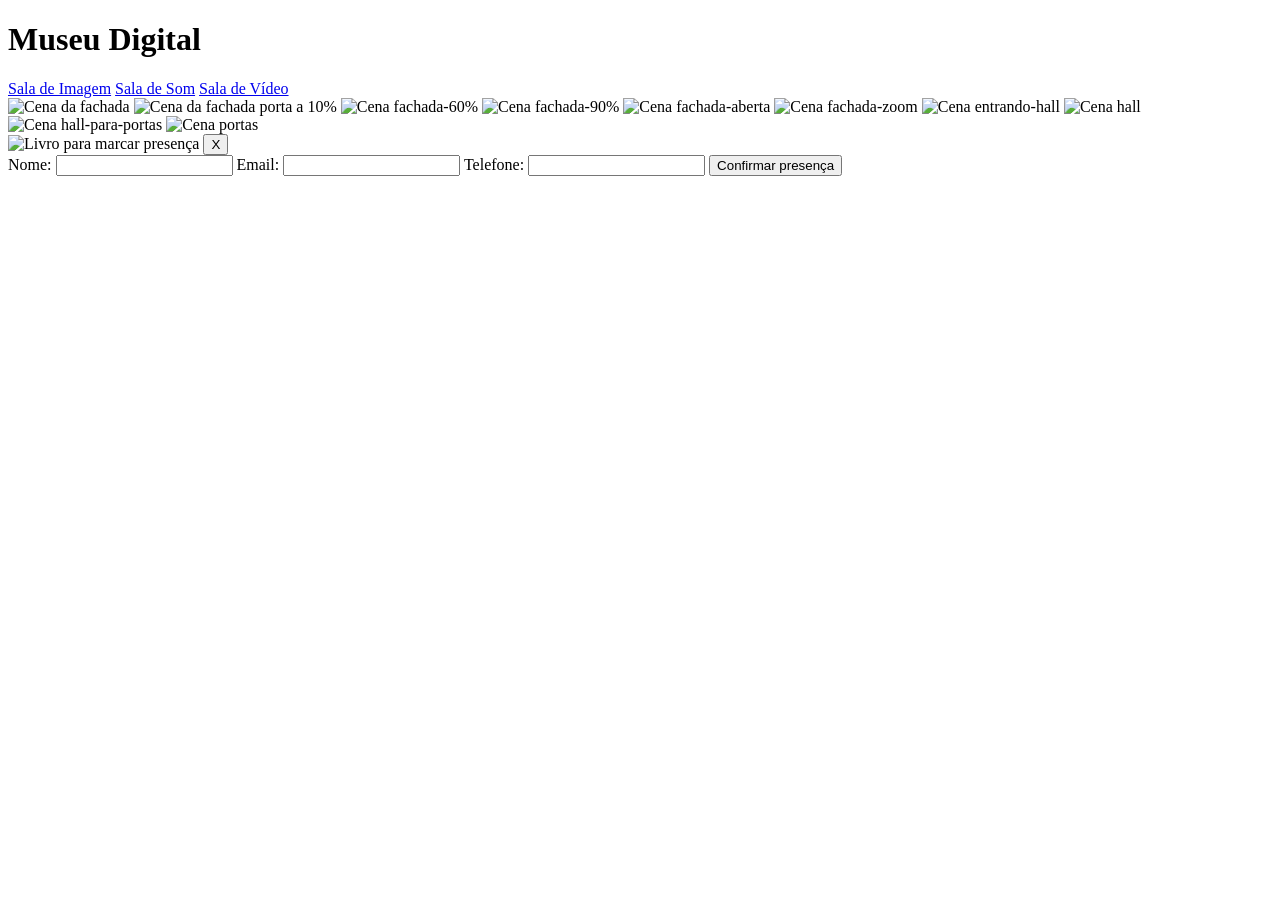
==== index.html @ 1f209a08 "Adiciona as páginas" ====
<!DOCTYPE html>
<html lang="pt">

<head>
  <meta charset="UTF-8">
  <title>Museu Digital</title>
  <link rel="stylesheet" href="./css/style.css" >
</head>

<body>

  <header id="cabecalho">
      <h1>Museu Digital</h1>

      <nav>
        <a href="sala-imagem.html">Sala de Imagem</a>
        <a href="sala-som.html">Sala de Som</a>
        <a href="sala-video.html">Sala de Vídeo</a>
      </nav>
    </header>

  <main id="experiencia">

    <div id="sequencia-imagens" class="camada">

        <img src="./img/cenas-iniciais/cena_1.png" class="foto-sequencia" id="fachada" alt="Cena da fachada">
        <img src="./img/cenas-iniciais/cena_2.png" class="foto-sequencia" id="fachada-10" alt="Cena da fachada porta a 10%">
        <img src="./img/cenas-iniciais/cena_3.png" class="foto-sequencia" id="fachada-60" alt="Cena fachada-60%">
        <img src="./img/cenas-iniciais/cena_4.png" class="foto-sequencia" id="fachada-90" alt="Cena fachada-90%">
        <img src="./img/cenas-iniciais/cena_5.png" class="foto-sequencia" id="fachada-aberta" alt="Cena fachada-aberta">
        <img src="./img/cenas-iniciais/cena_6.png" class="foto-sequencia" id="fachada-zoom" alt="Cena fachada-zoom">
        <img src="./img/cenas-iniciais/cena_7.png" class="foto-sequencia" id="entrando-hall" alt="Cena entrando-hall">
        <img src="./img/cenas-iniciais/cena_8.png" class="foto-sequencia" id="hall" alt="Cena hall">
        <img src="./img/cenas-iniciais/cena_9.png" class="foto-sequencia" id="hall-para-portas" alt="Cena hall-para-portas">
        <img src="./img/cenas-iniciais/cena_10.png" class="foto-sequencia" id="portas" alt="Cena portas">

    </div>

    <div id="livro">

        <img src="./img/livro/capa-livro.png" id="imagem-livro" alt="Livro para marcar presença">


       <button type="button" id="fechar-livro">X</button>

        <form id="form-presenca">
            <label>Nome:</label>
            <input type="text" name="nome" required>

            <label>Email:</label>
            <input type="email" name="email" required>

            <label>Telefone:</label>
            <input type="tel" name="telefone" required>

            <button type="submit" id="botao-presenca">Confirmar presença</button>

            <p id="mensagem-presenca"></p>
        </form>
      
    </div>

    <div id="links-portas">

      <a href="sala-imagem.html" class="porta-link porta-imagem"></a>

      <a href="sala-som.html" class="porta-link porta-som"></a>

      <a href="sala-video.html" class="porta-link porta-video"></a>

    </div>

  </main>

  <script src="./js/script.js"></script>

</body>

</html>
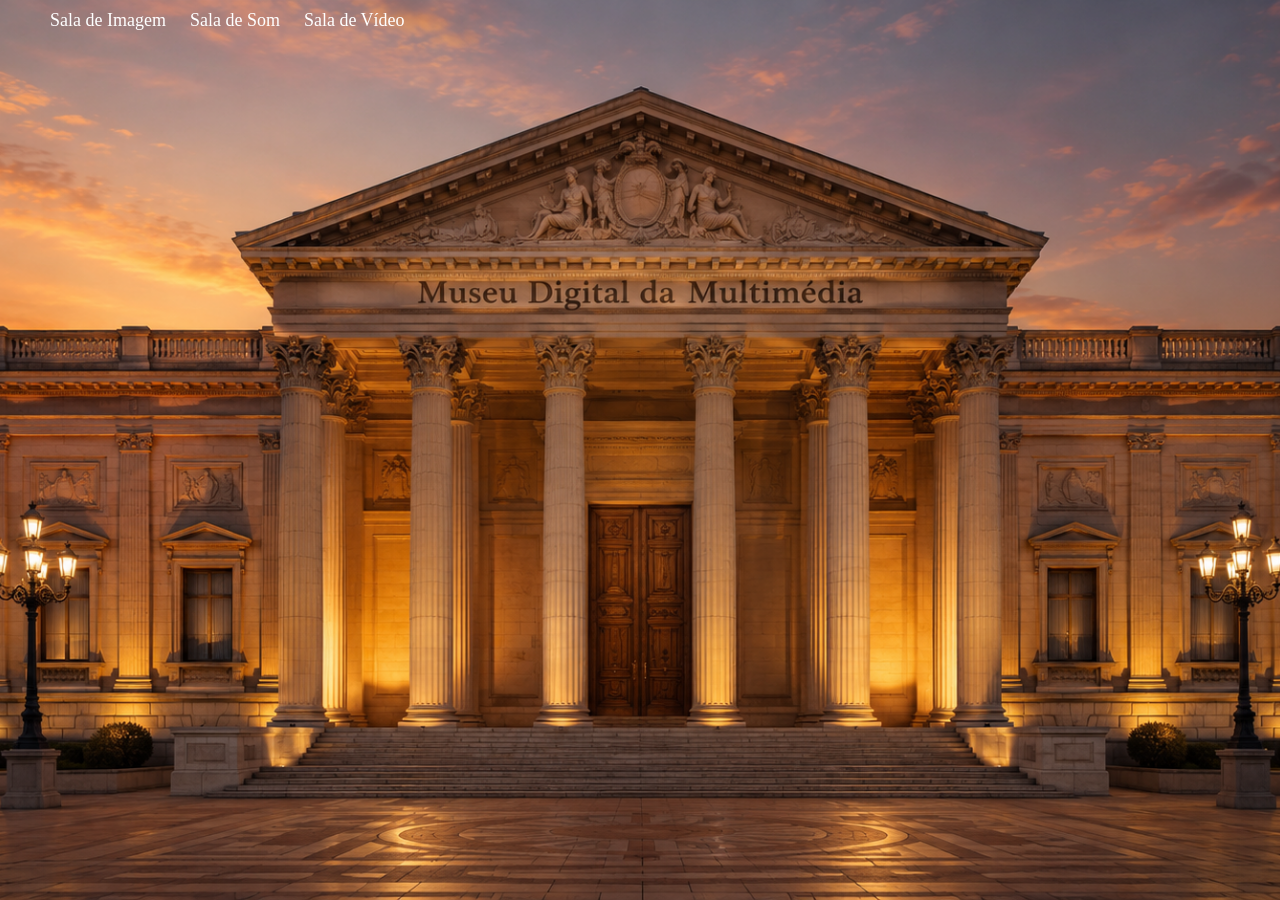
==== commit fecd7942: "Update index.html" ====
--- a/index.html
+++ b/index.html
@@ -10,7 +10,7 @@
 <body>
 
   <header id="cabecalho">
-      <h1>Museu Digital</h1>
+     
 
       <nav>
         <a href="sala-imagem.html">Sala de Imagem</a>
@@ -76,4 +76,4 @@
 
 </body>
 
-</html>+</html>
--- a/css/style.css
+++ b/css/style.css
@@ -0,0 +1,220 @@
+html, body {
+  height: 100%;
+  margin: 0;
+  overflow: hidden;
+}
+
+#experiencia {
+  width: 100%;
+  height: 100%;
+  position: relative;
+  overflow: hidden;
+  background-color: black;
+}
+
+.camada {
+  width: 100%;
+  height: 100%;
+  position: absolute;
+  top: 0;
+  left: 0;
+}
+
+#sequencia-imagens {
+  z-index: 1;
+}
+
+.foto-sequencia {
+  width: 100%;
+  height: 100%;
+
+  position: absolute;
+  top: 0;
+  left: 0;
+
+  object-fit: cover;
+  opacity: 0;
+}
+
+.foto-sequencia:first-child {
+  opacity: 1;
+}
+
+#cabecalho {
+  width: 100%;
+  padding: 10px 30px;
+  box-sizing: border-box;
+
+  display: flex;
+  justify-content: space-between;
+  align-items: center;
+
+  position: absolute;
+  top: 0;
+  left: 0;
+
+  color: white;
+  z-index: 5;
+  opacity: 0.3;
+}
+
+#cabecalho h1 {
+  margin: 0;
+  font-size: 48px;
+}
+
+#cabecalho a {
+  color: white;
+  text-decoration: none;
+  margin-left: 20px;
+  font-size: 18px;
+}
+
+#livro {
+  width: 180px;
+  height: 130px;
+
+  position: absolute;
+  right: 70px;
+  bottom: 60px;
+
+  opacity: 0;
+  z-index: 4;
+
+  cursor: pointer;
+
+  transition: width 0.6s, height 0.6s, opacity 0.4s;
+}
+
+#imagem-livro {
+  width: 100%;
+  height: 100%;
+  object-fit: contain;
+}
+
+#form-presenca {
+  display: none;
+}
+
+#livro.aberto {
+  width: 480px;
+  height: 360px;
+}
+
+#livro.aberto #imagem-livro {
+  content: url("../img/livro/livro-aberto.png");
+}
+
+#livro.aberto #form-presenca {
+  display: block;
+
+  position: absolute;
+  top: 65px;
+  left: 95px;
+
+  width: 290px;
+}
+
+#form-presenca label {
+  display: block;
+  text-align: left;
+  margin-top: 10px;
+  font-size: 10px;
+  color: #2b1a0c;
+}
+
+#form-presenca input {
+  width: 100%;
+  height: 21px;
+  margin-top: 4px;
+  padding-left: 6px;
+  box-sizing: border-box;
+
+  border: 1px solid #8a6332;
+  background-color: #fff7e8;
+}
+
+#botao-presenca {
+  margin-top: 10px;
+  width: 170px;
+  height: 34px;
+
+  background-color: #8a6332;
+  color: white;
+
+  border: none;
+  cursor: pointer;
+
+  font-family: Georgia, "Times New Roman", serif;
+  font-size: 14px;
+}
+
+#mensagem-presenca {
+  color: #2b1a0c;
+  font-weight: bold;
+  margin-top: 10px;
+  font-size: 13px;
+}
+
+#fechar-livro {
+  display: none;
+
+  position: absolute;
+  top: 25px;
+  right: 35px;
+
+  width: 28px;
+  height: 28px;
+
+  background-color: #8a6332;
+  color: white;
+
+  border: none;
+  cursor: pointer;
+}
+
+#livro.aberto #fechar-livro {
+  display: block;
+}
+
+#links-portas {
+  width: 100%;
+  height: 100%;
+  position: absolute;
+  top: 0;
+  left: 0;
+  z-index: 2;
+}
+
+.porta-link {
+  position: absolute;
+  display: block;
+ 
+
+  /* deixa visível só para testar */
+ 
+}
+
+/* Porta esquerda */
+.porta-imagem {
+  left: 29%;
+  top: 49%;
+  width: 7%;
+  height: 28%;
+}
+
+/* Porta do meio */
+.porta-som {
+  left: 46%;
+  top: 49%;
+  width: 8%;
+  height: 28%;
+}
+
+/* Porta direita */
+.porta-video {
+  left: 64%;
+  top: 50%;
+  width: 7%;
+  height: 26%;
+}
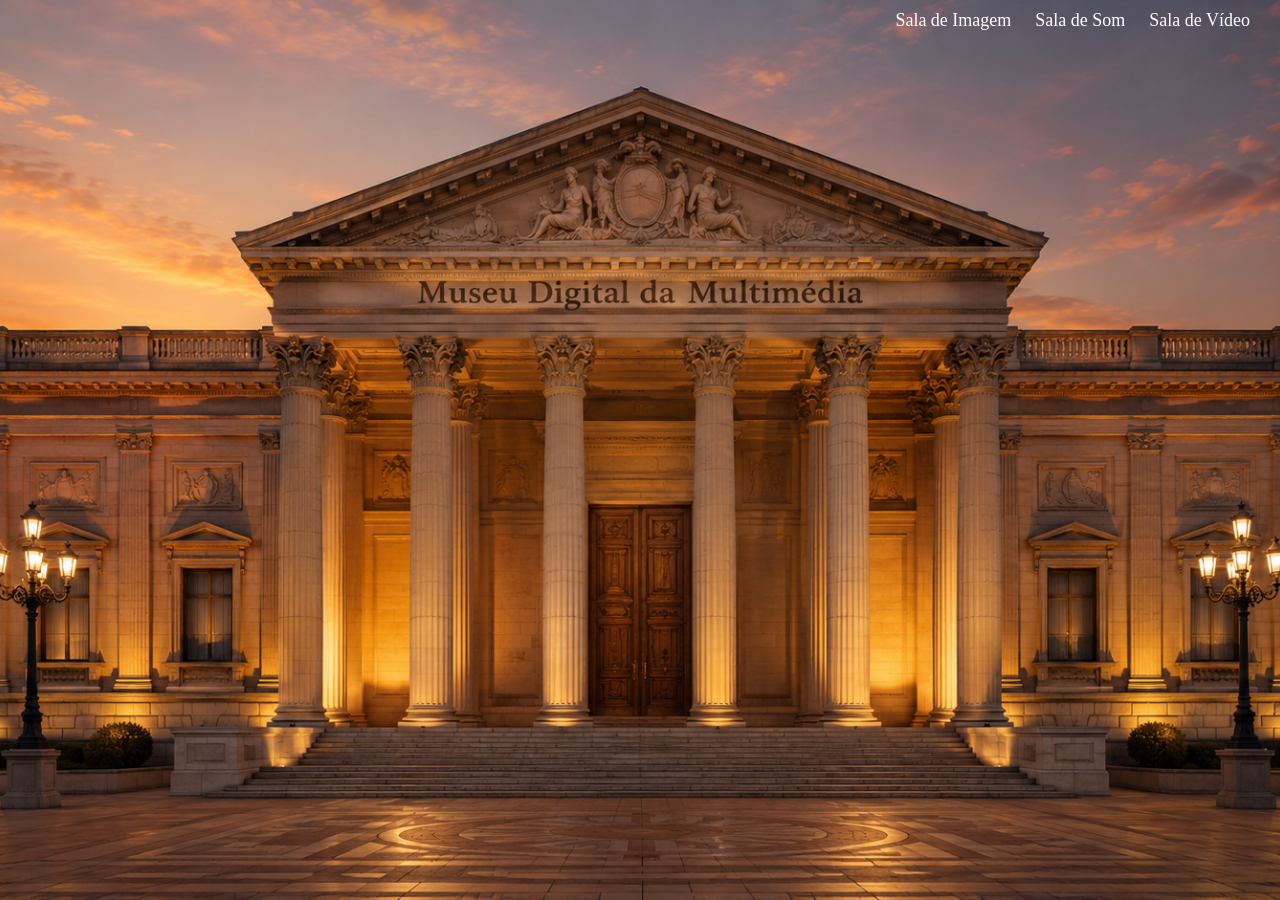
==== commit 79268dd9: "Update index.html" ====
--- a/index.html
+++ b/index.html
@@ -3,6 +3,7 @@
 
 <head>
   <meta charset="UTF-8">
+  <meta name="viewport" content="width=device-width, initial-scale=1.0">
   <title>Museu Digital</title>
   <link rel="stylesheet" href="./css/style.css" >
 </head>
@@ -10,7 +11,7 @@
 <body>
 
   <header id="cabecalho">
-     
+      
 
       <nav>
         <a href="sala-imagem.html">Sala de Imagem</a>
--- a/css/style.css
+++ b/css/style.css
@@ -27,11 +27,9 @@
 .foto-sequencia {
   width: 100%;
   height: 100%;
-
   position: absolute;
   top: 0;
   left: 0;
-
   object-fit: cover;
   opacity: 0;
 }
@@ -44,24 +42,18 @@
   width: 100%;
   padding: 10px 30px;
   box-sizing: border-box;
-
   display: flex;
-  justify-content: space-between;
+  justify-content: flex-end;
   align-items: center;
-
   position: absolute;
   top: 0;
   left: 0;
-
   color: white;
   z-index: 5;
   opacity: 0.3;
 }
 
-#cabecalho h1 {
-  margin: 0;
-  font-size: 48px;
-}
+
 
 #cabecalho a {
   color: white;
@@ -71,18 +63,14 @@
 }
 
 #livro {
-  width: 180px;
-  height: 130px;
-
+  width: 300px;
+  height: 200px;
   position: absolute;
   right: 70px;
   bottom: 60px;
-
   opacity: 0;
   z-index: 4;
-
   cursor: pointer;
-
   transition: width 0.6s, height 0.6s, opacity 0.4s;
 }
 
@@ -107,11 +95,9 @@
 
 #livro.aberto #form-presenca {
   display: block;
-
   position: absolute;
   top: 65px;
   left: 95px;
-
   width: 290px;
 }
 
@@ -129,7 +115,6 @@
   margin-top: 4px;
   padding-left: 6px;
   box-sizing: border-box;
-
   border: 1px solid #8a6332;
   background-color: #fff7e8;
 }
@@ -138,13 +123,10 @@
   margin-top: 10px;
   width: 170px;
   height: 34px;
-
   background-color: #8a6332;
   color: white;
-
   border: none;
   cursor: pointer;
-
   font-family: Georgia, "Times New Roman", serif;
   font-size: 14px;
 }
@@ -158,17 +140,13 @@
 
 #fechar-livro {
   display: none;
-
   position: absolute;
   top: 25px;
   right: 35px;
-
   width: 28px;
   height: 28px;
-
   background-color: #8a6332;
   color: white;
-
   border: none;
   cursor: pointer;
 }
@@ -188,14 +166,10 @@
 
 .porta-link {
   position: absolute;
-  display: block;
- 
-
-  /* deixa visível só para testar */
- 
+  display: block; 
 }
 
-/* Porta esquerda */
+
 .porta-imagem {
   left: 29%;
   top: 49%;
@@ -203,7 +177,7 @@
   height: 28%;
 }
 
-/* Porta do meio */
+
 .porta-som {
   left: 46%;
   top: 49%;
@@ -211,7 +185,7 @@
   height: 28%;
 }
 
-/* Porta direita */
+
 .porta-video {
   left: 64%;
   top: 50%;
